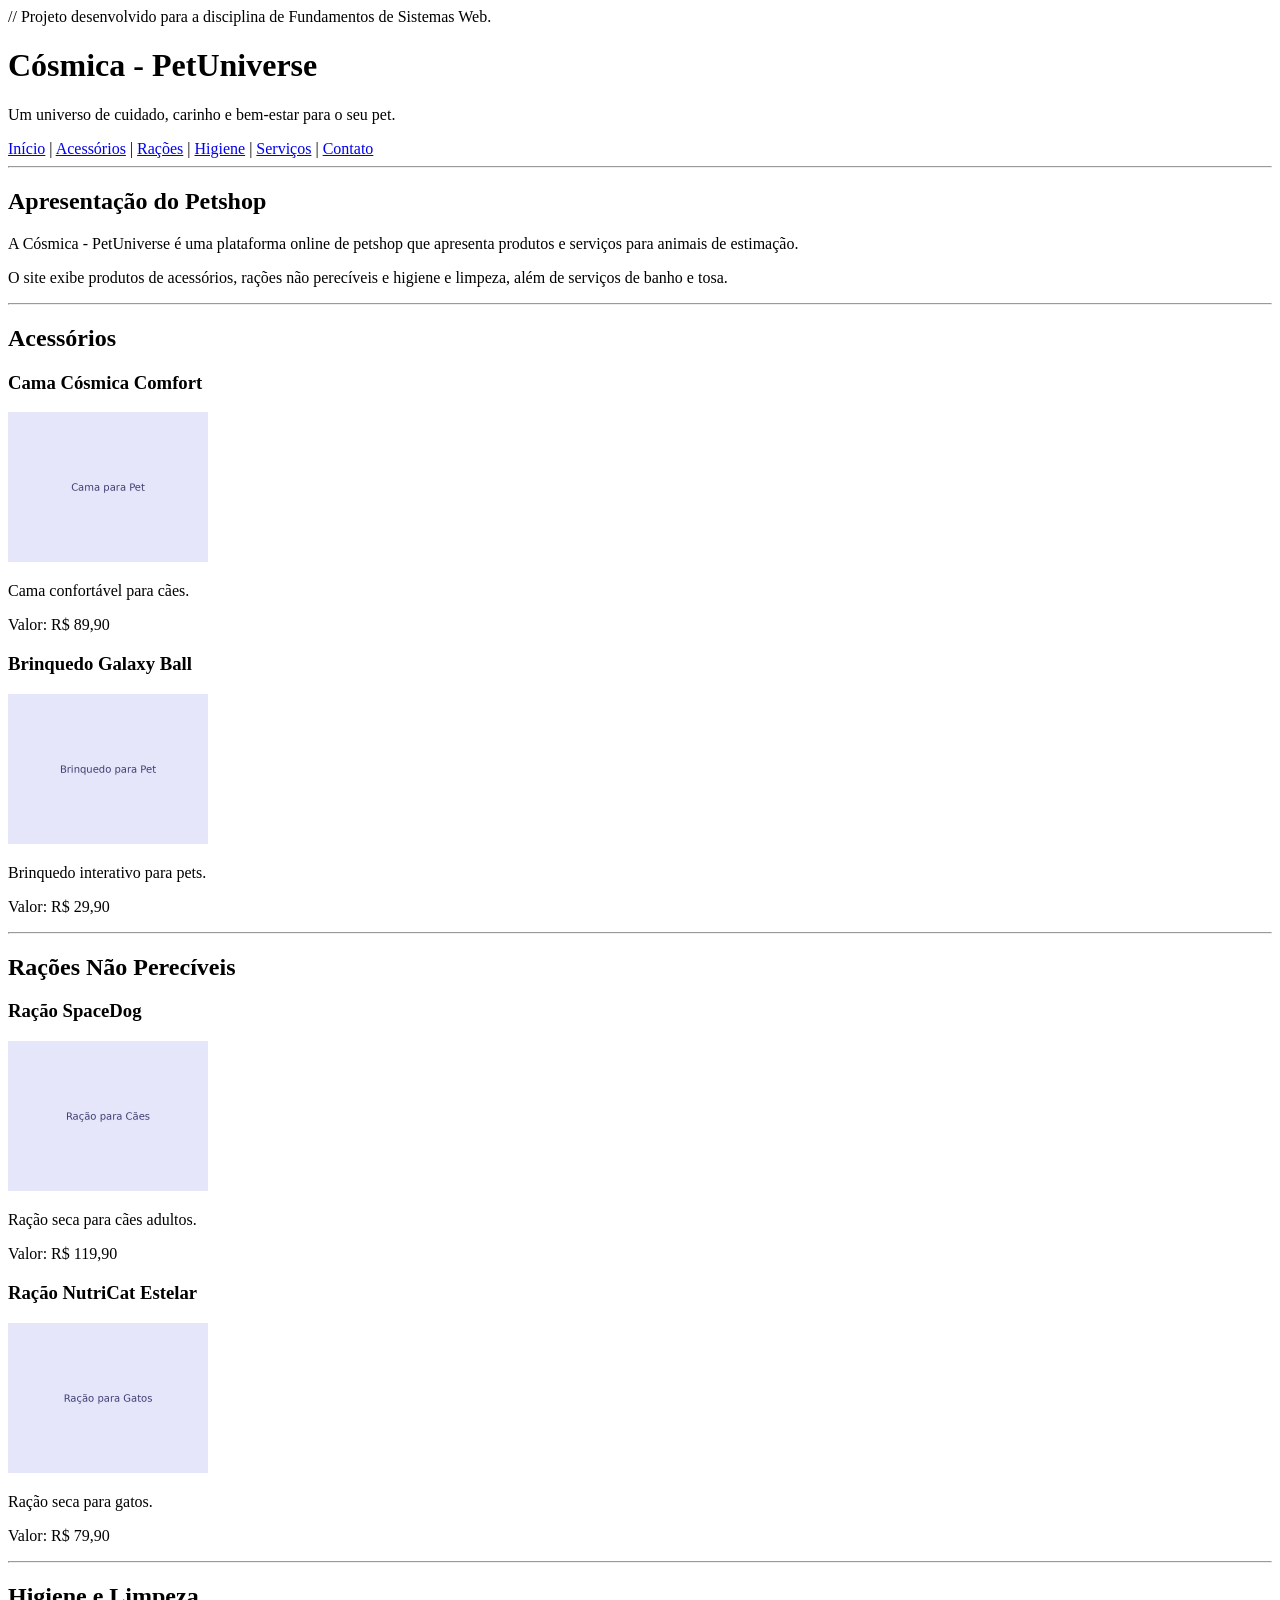
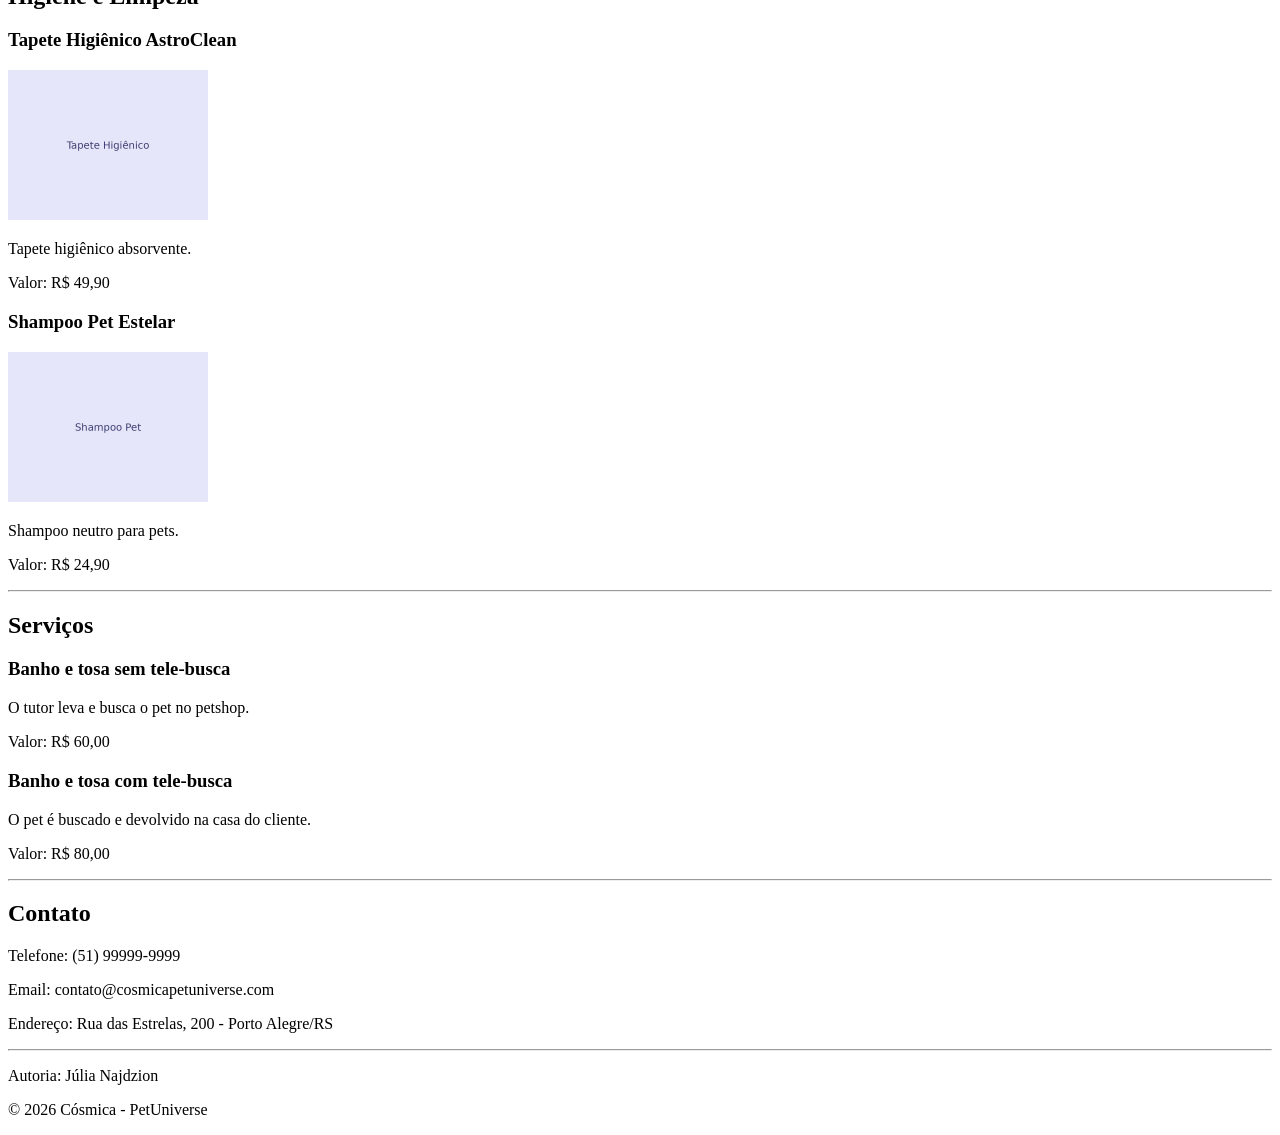
==== index.html @ 55099e14 "Add files via upload" ====
<!DOCTYPE html>
<html lang="pt-BR">
<head>
<meta charset="UTF-8">
<meta name="viewport" content="width=device-width, initial-scale=1.0">
<title>Cósmica - PetUniverse</title>
// Projeto desenvolvido para a disciplina de Fundamentos de Sistemas Web.
</head>
<body>

<header id="inicio">
<h1>Cósmica - PetUniverse</h1>
<p>Um universo de cuidado, carinho e bem-estar para o seu pet.</p>

<nav>
<a href="#inicio">Início</a> |
<a href="#acessorios">Acessórios</a> |
<a href="#racoes">Rações</a> |
<a href="#higiene">Higiene</a> |
<a href="#servicos">Serviços</a> |
<a href="#contato">Contato</a>
</nav>
<hr>
</header>

<main>

<section>
<h2>Apresentação do Petshop</h2>
<p>A Cósmica - PetUniverse é uma plataforma online de petshop que apresenta produtos e serviços para animais de estimação.</p>
<p>O site exibe produtos de acessórios, rações não perecíveis e higiene e limpeza, além de serviços de banho e tosa.</p>
</section>

<hr>

<section id="acessorios">
<h2>Acessórios</h2>

<h3>Cama Cósmica Comfort</h3>
<img src="imagens/cama.jpg" width="200">
<p>Cama confortável para cães.</p>
<p>Valor: R$ 89,90</p>

<h3>Brinquedo Galaxy Ball</h3>
<img src="imagens/brinquedo.jpg" width="200">
<p>Brinquedo interativo para pets.</p>
<p>Valor: R$ 29,90</p>
</section>

<hr>

<section id="racoes">
<h2>Rações Não Perecíveis</h2>

<h3>Ração SpaceDog</h3>
<img src="imagens/racao-cachorro.jpg" width="200">
<p>Ração seca para cães adultos.</p>
<p>Valor: R$ 119,90</p>

<h3>Ração NutriCat Estelar</h3>
<img src="imagens/racao-gato.jpg" width="200">
<p>Ração seca para gatos.</p>
<p>Valor: R$ 79,90</p>
</section>

<hr>

<section id="higiene">
<h2>Higiene e Limpeza</h2>

<h3>Tapete Higiênico AstroClean</h3>
<img src="imagens/tapete.jpg" width="200">
<p>Tapete higiênico absorvente.</p>
<p>Valor: R$ 49,90</p>

<h3>Shampoo Pet Estelar</h3>
<img src="imagens/shampoo.jpg" width="200">
<p>Shampoo neutro para pets.</p>
<p>Valor: R$ 24,90</p>
</section>

<hr>

<section id="servicos">
<h2>Serviços</h2>

<h3>Banho e tosa sem tele-busca</h3>
<p>O tutor leva e busca o pet no petshop.</p>
<p>Valor: R$ 60,00</p>

<h3>Banho e tosa com tele-busca</h3>
<p>O pet é buscado e devolvido na casa do cliente.</p>
<p>Valor: R$ 80,00</p>
</section>

<hr>

<section id="contato">
<h2>Contato</h2>
<p>Telefone: (51) 99999-9999</p>
<p>Email: contato@cosmicapetuniverse.com</p>
<p>Endereço: Rua das Estrelas, 200 - Porto Alegre/RS</p>
</section>

</main>

<footer>
<hr>
<p>Autoria: Júlia Najdzion</p>
<p>&copy; 2026 Cósmica - PetUniverse</p>
</footer>

</body>
</html>
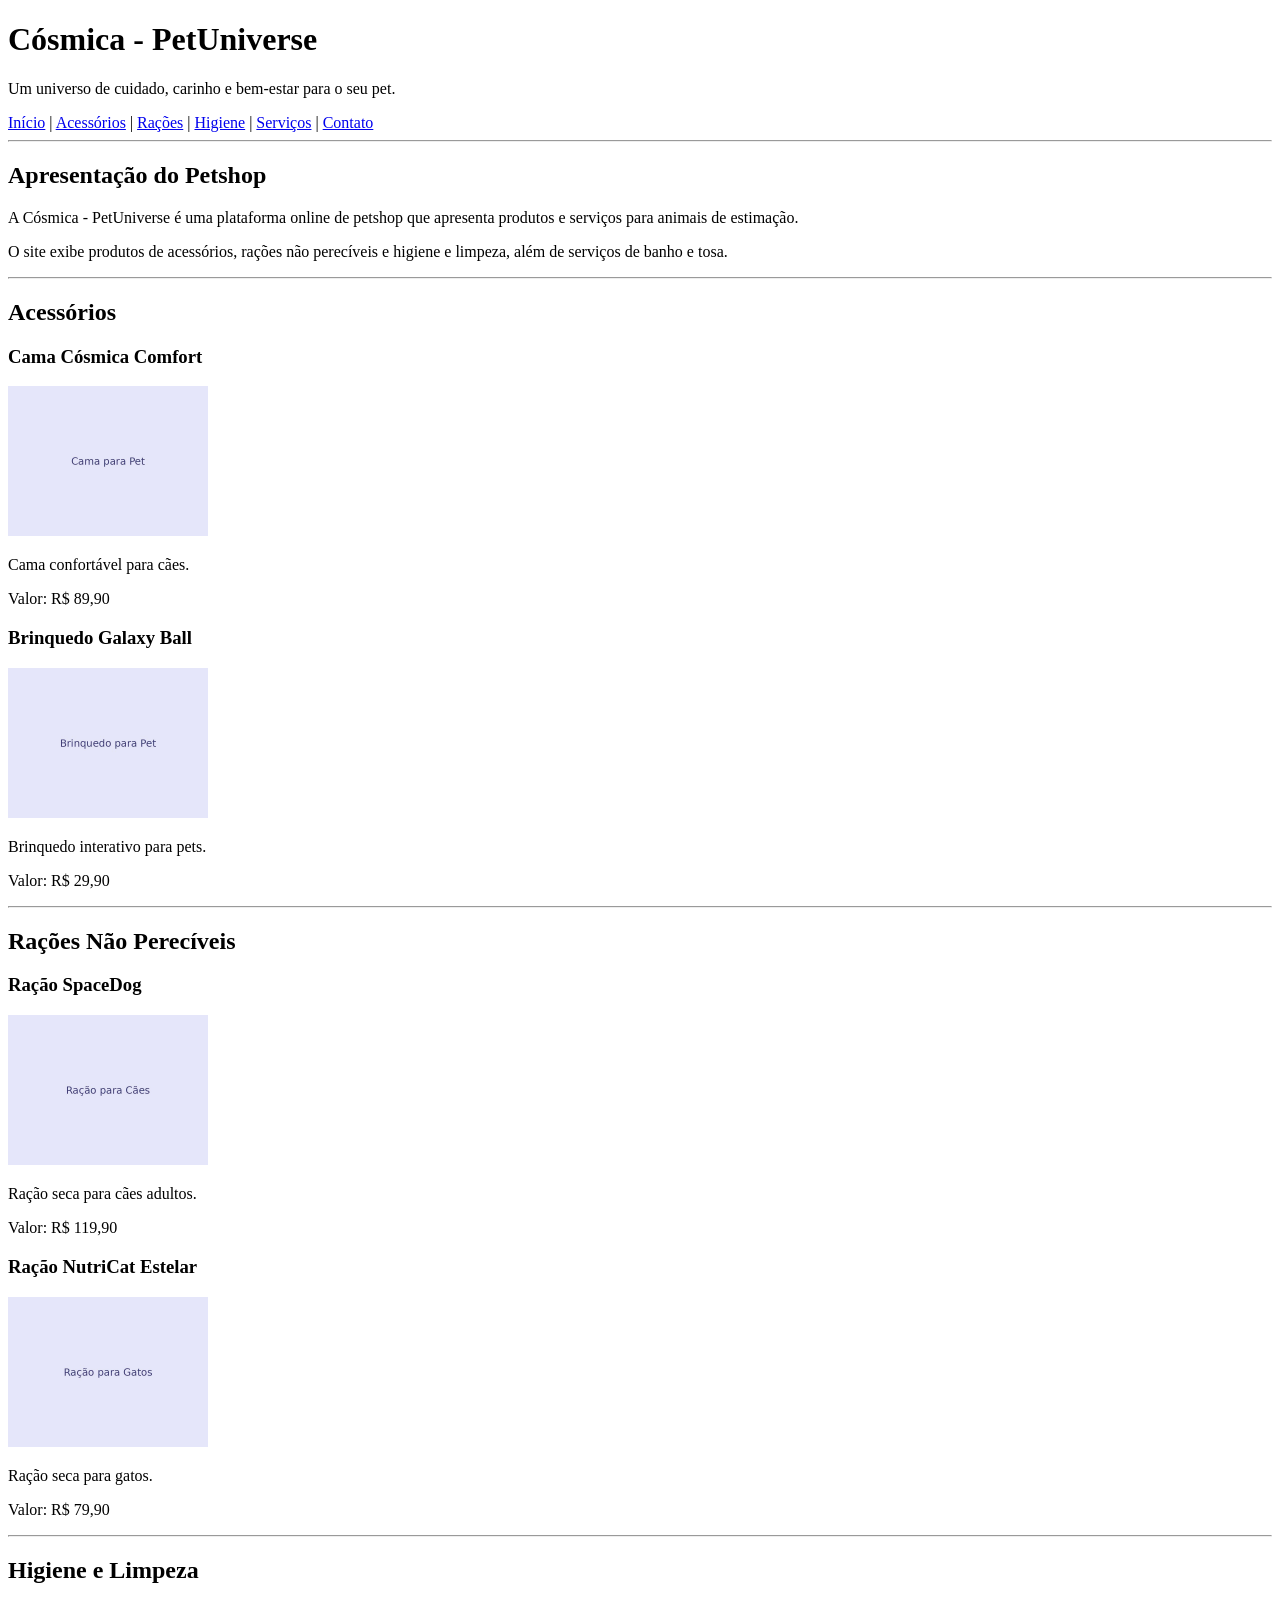
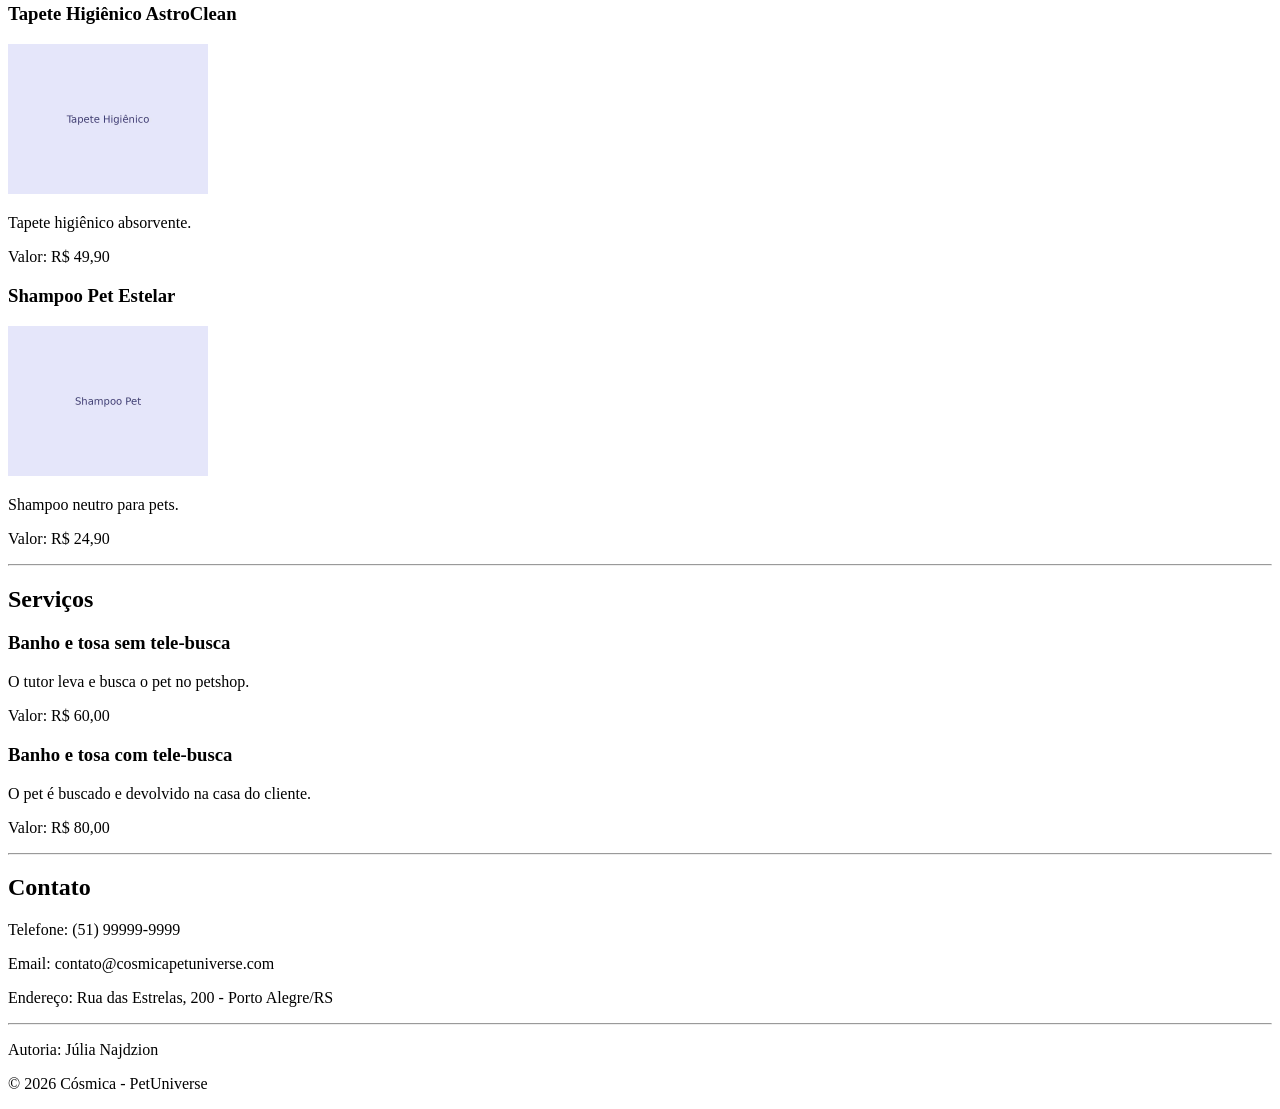
==== commit fd9d4786: "Remove comment from index.html" ====
--- a/index.html
+++ b/index.html
@@ -4,7 +4,6 @@
 <meta charset="UTF-8">
 <meta name="viewport" content="width=device-width, initial-scale=1.0">
 <title>Cósmica - PetUniverse</title>
-// Projeto desenvolvido para a disciplina de Fundamentos de Sistemas Web.
 </head>
 <body>
 
@@ -111,4 +110,4 @@
 </footer>
 
 </body>
-</html>+</html>
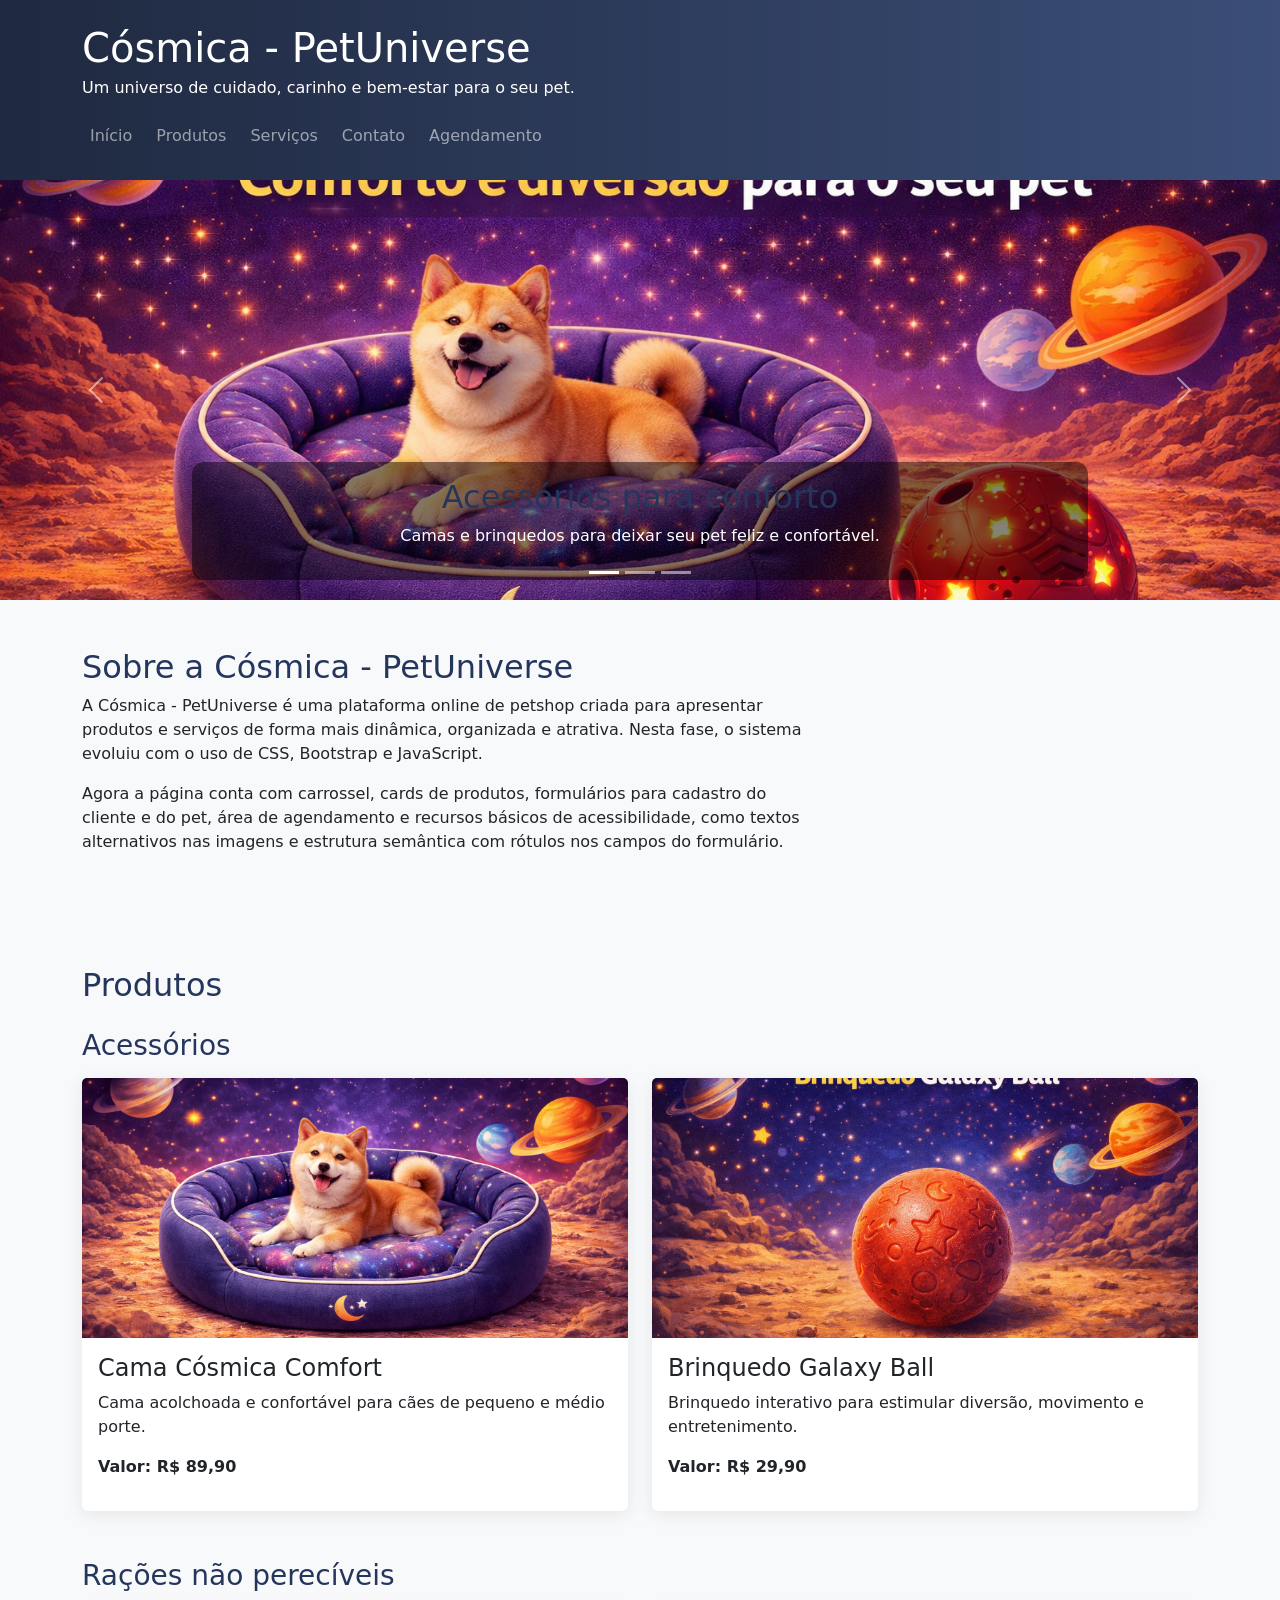
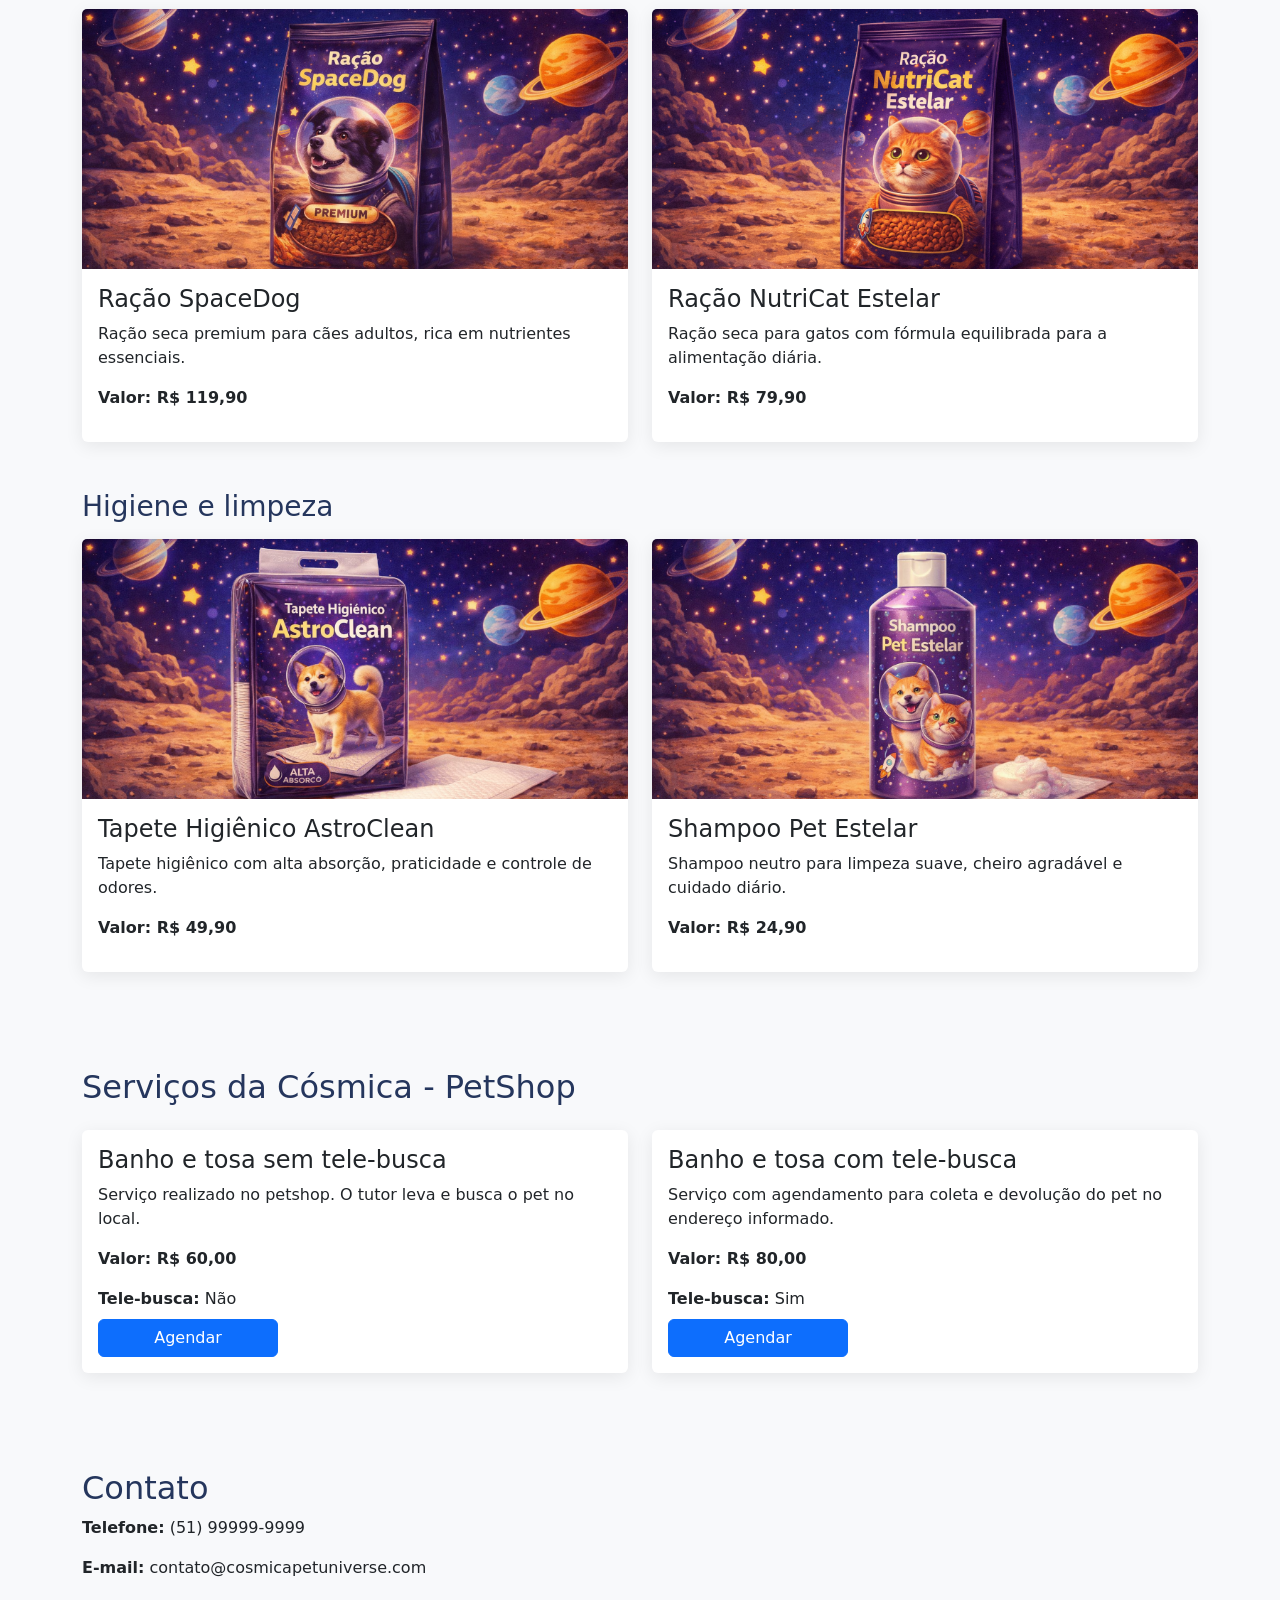
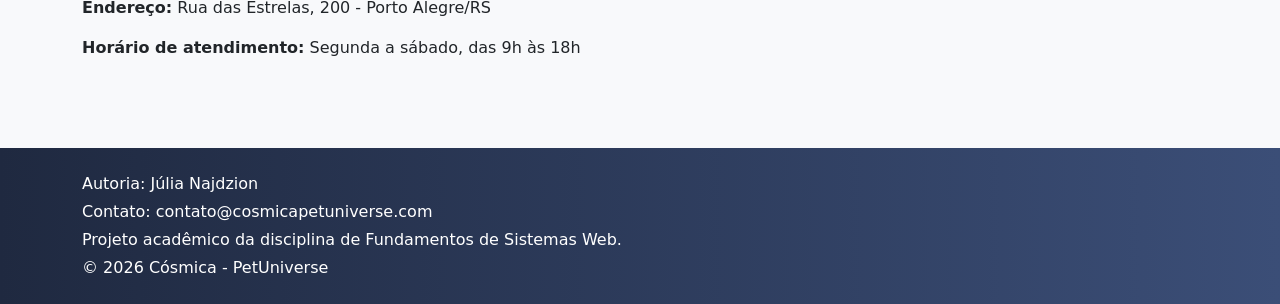
==== commit 2cd81b38: "v2" ====
--- a/index.html
+++ b/index.html
@@ -1,113 +1,236 @@
 <!DOCTYPE html>
 <html lang="pt-BR">
 <head>
-<meta charset="UTF-8">
-<meta name="viewport" content="width=device-width, initial-scale=1.0">
-<title>Cósmica - PetUniverse</title>
+    <meta charset="UTF-8">
+    <meta name="viewport" content="width=device-width, initial-scale=1.0">
+    <title>Cósmica - PetUniverse | Fase 2</title>
+    <!-- Bootstrap CSS -->
+    <link href="https://cdn.jsdelivr.net/npm/bootstrap@5.3.3/dist/css/bootstrap.min.css" rel="stylesheet">
+    <!-- CSS personalizado -->
+    <link rel="stylesheet" href="style.css">
 </head>
 <body>
-
-<header id="inicio">
-<h1>Cósmica - PetUniverse</h1>
-<p>Um universo de cuidado, carinho e bem-estar para o seu pet.</p>
-
-<nav>
-<a href="#inicio">Início</a> |
-<a href="#acessorios">Acessórios</a> |
-<a href="#racoes">Rações</a> |
-<a href="#higiene">Higiene</a> |
-<a href="#servicos">Serviços</a> |
-<a href="#contato">Contato</a>
-</nav>
-<hr>
-</header>
-
-<main>
-
-<section>
-<h2>Apresentação do Petshop</h2>
-<p>A Cósmica - PetUniverse é uma plataforma online de petshop que apresenta produtos e serviços para animais de estimação.</p>
-<p>O site exibe produtos de acessórios, rações não perecíveis e higiene e limpeza, além de serviços de banho e tosa.</p>
-</section>
-
-<hr>
-
-<section id="acessorios">
-<h2>Acessórios</h2>
-
-<h3>Cama Cósmica Comfort</h3>
-<img src="imagens/cama.jpg" width="200">
-<p>Cama confortável para cães.</p>
-<p>Valor: R$ 89,90</p>
-
-<h3>Brinquedo Galaxy Ball</h3>
-<img src="imagens/brinquedo.jpg" width="200">
-<p>Brinquedo interativo para pets.</p>
-<p>Valor: R$ 29,90</p>
-</section>
-
-<hr>
-
-<section id="racoes">
-<h2>Rações Não Perecíveis</h2>
-
-<h3>Ração SpaceDog</h3>
-<img src="imagens/racao-cachorro.jpg" width="200">
-<p>Ração seca para cães adultos.</p>
-<p>Valor: R$ 119,90</p>
-
-<h3>Ração NutriCat Estelar</h3>
-<img src="imagens/racao-gato.jpg" width="200">
-<p>Ração seca para gatos.</p>
-<p>Valor: R$ 79,90</p>
-</section>
-
-<hr>
-
-<section id="higiene">
-<h2>Higiene e Limpeza</h2>
-
-<h3>Tapete Higiênico AstroClean</h3>
-<img src="imagens/tapete.jpg" width="200">
-<p>Tapete higiênico absorvente.</p>
-<p>Valor: R$ 49,90</p>
-
-<h3>Shampoo Pet Estelar</h3>
-<img src="imagens/shampoo.jpg" width="200">
-<p>Shampoo neutro para pets.</p>
-<p>Valor: R$ 24,90</p>
-</section>
-
-<hr>
-
-<section id="servicos">
-<h2>Serviços</h2>
-
-<h3>Banho e tosa sem tele-busca</h3>
-<p>O tutor leva e busca o pet no petshop.</p>
-<p>Valor: R$ 60,00</p>
-
-<h3>Banho e tosa com tele-busca</h3>
-<p>O pet é buscado e devolvido na casa do cliente.</p>
-<p>Valor: R$ 80,00</p>
-</section>
-
-<hr>
-
-<section id="contato">
-<h2>Contato</h2>
-<p>Telefone: (51) 99999-9999</p>
-<p>Email: contato@cosmicapetuniverse.com</p>
-<p>Endereço: Rua das Estrelas, 200 - Porto Alegre/RS</p>
-</section>
-
-</main>
-
-<footer>
-<hr>
-<p>Autoria: Júlia Najdzion</p>
-<p>&copy; 2026 Cósmica - PetUniverse</p>
-</footer>
-
+    <!-- Cabeçalho principal -->
+    <header class="bg-dark text-white">
+        <div class="container py-4">
+            <h1 class="mb-1">Cósmica - PetUniverse</h1>
+            <p class="mb-3">Um universo de cuidado, carinho e bem-estar para o seu pet.</p>
+
+            <nav class="navbar navbar-expand-lg navbar-dark p-0" aria-label="Menu principal">
+                <div class="container-fluid px-0">
+                    <button class="navbar-toggler" type="button" data-bs-toggle="collapse" data-bs-target="#menuPrincipal" aria-controls="menuPrincipal" aria-expanded="false" aria-label="Abrir menu de navegação">
+                        <span class="navbar-toggler-icon"></span>
+                    </button>
+
+                    <div class="collapse navbar-collapse" id="menuPrincipal">
+                        <ul class="navbar-nav gap-lg-2">
+                            <li class="nav-item"><a class="nav-link" href="#inicio">Início</a></li>
+                            <li class="nav-item"><a class="nav-link" href="#produtos">Produtos</a></li>
+                            <li class="nav-item"><a class="nav-link" href="#servicos">Serviços</a></li>
+                            
+                            
+                            <li class="nav-item"><a class="nav-link" href="#contato">Contato</a></li><li class="nav-item"><a class="nav-link" href="agendamento.html">Agendamento</a></li>
+                        </ul>
+                    </div>
+                </div>
+            </nav>
+        </div>
+    </header>
+
+    <main>
+        <!-- Carrossel -->
+        <section id="inicio" aria-label="Destaques da página">
+            <div id="carouselPetshop" class="carousel slide" data-bs-ride="carousel">
+                <div class="carousel-indicators">
+                    <button type="button" data-bs-target="#carouselPetshop" data-bs-slide-to="0" class="active" aria-current="true" aria-label="Slide 1"></button>
+                    <button type="button" data-bs-target="#carouselPetshop" data-bs-slide-to="1" aria-label="Slide 2"></button>
+                    <button type="button" data-bs-target="#carouselPetshop" data-bs-slide-to="2" aria-label="Slide 3"></button>
+                </div>
+
+                <div class="carousel-inner">
+                    <div class="carousel-item active">
+                        <img src="imagens/acessorios.png" class="d-block w-100 imagem-carrossel" alt="Cama acolchoada para pet, representando a categoria de acessórios da loja.">
+                        <div class="carousel-caption d-md-block fundo-legenda">
+                            <h2>Acessórios para conforto</h2>
+                            <p>Camas e brinquedos para deixar seu pet feliz e confortável.</p>
+                        </div>
+                    </div>
+
+                    <div class="carousel-item">
+                        <img src="imagens/racoes.png" class="d-block w-100 imagem-carrossel" alt="Embalagem de ração para cães, representando a categoria de rações não perecíveis.">
+                        <div class="carousel-caption d-md-block fundo-legenda">
+                            <h2>Rações não perecíveis</h2>
+                            <p>Alimentação prática e nutritiva para cães e gatos.</p>
+                        </div>
+                    </div>
+
+                    <div class="carousel-item">
+                        <img src="imagens/higiene.png" class="d-block w-100 imagem-carrossel" alt="Frasco de shampoo pet, representando a categoria de higiene e limpeza.">
+                        <div class="carousel-caption d-md-block fundo-legenda">
+                            <h2>Higiene e cuidado</h2>
+                            <p>Produtos e serviços para o bem-estar do seu pet.</p>
+                        </div>
+                    </div>
+                </div>
+
+                <button class="carousel-control-prev" type="button" data-bs-target="#carouselPetshop" data-bs-slide="prev">
+                    <span class="carousel-control-prev-icon" aria-hidden="true"></span>
+                    <span class="visually-hidden">Anterior</span>
+                </button>
+                <button class="carousel-control-next" type="button" data-bs-target="#carouselPetshop" data-bs-slide="next">
+                    <span class="carousel-control-next-icon" aria-hidden="true"></span>
+                    <span class="visually-hidden">Próximo</span>
+                </button>
+            </div>
+        </section>
+
+        <section class="container py-5">
+            <div class="row g-4 align-items-center">
+                <div class="col-lg-8">
+                    <h2>Sobre a Cósmica - PetUniverse</h2>
+                    <p>
+                        A Cósmica - PetUniverse é uma plataforma online de petshop criada para apresentar produtos
+                        e serviços de forma mais dinâmica, organizada e atrativa. Nesta fase, o sistema evoluiu
+                        com o uso de CSS, Bootstrap e JavaScript.
+                    </p>
+                    <p>
+                        Agora a página conta com carrossel, cards de produtos, formulários para cadastro do cliente
+                        e do pet, área de agendamento e recursos básicos de acessibilidade, como textos alternativos
+                        nas imagens e estrutura semântica com rótulos nos campos do formulário.
+                    </p>
+                </div>
+            </div>
+        </section>
+
+        <!-- Produtos -->
+        <section id="produtos" class="container py-5">
+            <h2 class="mb-4">Produtos</h2>
+
+            <h3 class="mb-3">Acessórios</h3>
+            <div class="row g-4 mb-5">
+                <div class="col-md-6">
+                    <article class="card h-100 sombra-suave">
+                        <img src="imagens/cama.png" class="card-img-top imagem-produto" alt="Cama acolchoada para pet em tons neutros, indicada para descanso de cães e gatos.">
+                        <div class="card-body">
+                            <h4 class="card-title">Cama Cósmica Comfort</h4>
+                            <p class="card-text">Cama acolchoada e confortável para cães de pequeno e médio porte.</p>
+                            <p class="fw-bold">Valor: R$ 89,90</p>
+                        </div>
+                    </article>
+                </div>
+
+                <div class="col-md-6">
+                    <article class="card h-100 sombra-suave">
+                        <img src="imagens/brinquedo.png" class="card-img-top imagem-produto" alt="Bola vermelha para pet, usada como brinquedo interativo para diversão e atividade física.">
+                        <div class="card-body">
+                            <h4 class="card-title">Brinquedo Galaxy Ball</h4>
+                            <p class="card-text">Brinquedo interativo para estimular diversão, movimento e entretenimento.</p>
+                            <p class="fw-bold">Valor: R$ 29,90</p>
+                        </div>
+                    </article>
+                </div>
+            </div>
+
+            <h3 class="mb-3">Rações não perecíveis</h3>
+            <div class="row g-4 mb-5">
+                <div class="col-md-6">
+                    <article class="card h-100 sombra-suave">
+                        <img src="imagens/racao-cachorro.png" class="card-img-top imagem-produto" alt="Embalagem de ração para cães adultos da linha SpaceDog.">
+                        <div class="card-body">
+                            <h4 class="card-title">Ração SpaceDog</h4>
+                            <p class="card-text">Ração seca premium para cães adultos, rica em nutrientes essenciais.</p>
+                            <p class="fw-bold">Valor: R$ 119,90</p>
+                        </div>
+                    </article>
+                </div>
+
+                <div class="col-md-6">
+                    <article class="card h-100 sombra-suave">
+                        <img src="imagens/racao-gato.png" class="card-img-top imagem-produto" alt="Embalagem de ração para gatos da linha NutriCat Estelar.">
+                        <div class="card-body">
+                            <h4 class="card-title">Ração NutriCat Estelar</h4>
+                            <p class="card-text">Ração seca para gatos com fórmula equilibrada para a alimentação diária.</p>
+                            <p class="fw-bold">Valor: R$ 79,90</p>
+                        </div>
+                    </article>
+                </div>
+            </div>
+
+            <h3 class="mb-3">Higiene e limpeza</h3>
+            <div class="row g-4">
+                <div class="col-md-6">
+                    <article class="card h-100 sombra-suave">
+                        <img src="imagens/tapete.png" class="card-img-top imagem-produto" alt="Tapete higiênico branco para pets, usado para absorção e controle de odores.">
+                        <div class="card-body">
+                            <h4 class="card-title">Tapete Higiênico AstroClean</h4>
+                            <p class="card-text">Tapete higiênico com alta absorção, praticidade e controle de odores.</p>
+                            <p class="fw-bold">Valor: R$ 49,90</p>
+                        </div>
+                    </article>
+                </div>
+
+                <div class="col-md-6">
+                    <article class="card h-100 sombra-suave">
+                        <img src="imagens/shampoo.png" class="card-img-top imagem-produto" alt="Frasco de shampoo pet azul claro para limpeza suave e segura dos pelos.">
+                        <div class="card-body">
+                            <h4 class="card-title">Shampoo Pet Estelar</h4>
+                            <p class="card-text">Shampoo neutro para limpeza suave, cheiro agradável e cuidado diário.</p>
+                            <p class="fw-bold">Valor: R$ 24,90</p>
+                        </div>
+                    </article>
+                </div>
+            </div>
+        </section>
+
+        <!-- Serviços -->
+        <section id="servicos" class="container py-5">
+            <h2 class="mb-4">Serviços da Cósmica - PetShop</h2>
+            <div class="row g-4">
+                <div class="col-md-6">
+                    <article class="card h-100 sombra-suave">
+                        <div class="card-body">
+                            <h3 class="h4">Banho e tosa sem tele-busca</h3>
+                            <p>Serviço realizado no petshop. O tutor leva e busca o pet no local.</p>
+                            <p class="fw-bold">Valor: R$ 60,00</p>
+                            <p class="mb-0"><strong>Tele-busca:</strong> Não</p><a href="agendamento.html" class="btn btn-primary mt-2">Agendar</a>
+                        </div>
+                    </article>
+                </div>
+
+                <div class="col-md-6">
+                    <article class="card h-100 sombra-suave">
+                        <div class="card-body">
+                            <h3 class="h4">Banho e tosa com tele-busca</h3>
+                            <p>Serviço com agendamento para coleta e devolução do pet no endereço informado.</p>
+                            <p class="fw-bold">Valor: R$ 80,00</p>
+                            <p class="mb-0"><strong>Tele-busca:</strong> Sim</p><a href="agendamento.html" class="btn btn-primary mt-2">Agendar</a>
+                        </div>
+                    </article>
+                </div>
+            </div>
+        </section>
+
+        <section id="contato" class="container py-5">
+            <h2>Contato</h2>
+            <p><strong>Telefone:</strong> (51) 99999-9999</p>
+            <p><strong>E-mail:</strong> contato@cosmicapetuniverse.com</p>
+            <p><strong>Endereço:</strong> Rua das Estrelas, 200 - Porto Alegre/RS</p>
+            <p><strong>Horário de atendimento:</strong> Segunda a sábado, das 9h às 18h</p>
+        </section>
+    </main>
+
+    <footer class="bg-dark text-white mt-4">
+        <div class="container py-4">
+            <p class="mb-1">Autoria: Júlia Najdzion</p>
+            <p class="mb-1">Contato: contato@cosmicapetuniverse.com</p>
+            <p class="mb-1">Projeto acadêmico da disciplina de Fundamentos de Sistemas Web.</p>
+            <p class="mb-0">&copy; <span id="anoAtual">2026</span> Cósmica - PetUniverse</p>
+        </div>
+    </footer>
+
+    <!-- Bootstrap JS -->
+    <script src="https://cdn.jsdelivr.net/npm/bootstrap@5.3.3/dist/js/bootstrap.bundle.min.js"></script>
+    <!-- JS personalizado -->
+    <script src="script.js"></script>
 </body>
 </html>
--- a/style.css
+++ b/style.css
@@ -0,0 +1,84 @@
+/* Arquivo CSS da fase 2 otimizada */
+/* Objetivo: melhorar experiência do usuário, legibilidade e feedback visual. */
+
+body {
+    background-color: #f8f9fb;
+}
+
+header,
+footer {
+    background: linear-gradient(90deg, #1f2940, #3b4e77);
+}
+
+.imagem-carrossel {
+    height: 420px;
+    object-fit: cover;
+}
+
+.fundo-legenda {
+    background-color: rgba(0, 0, 0, 0.48);
+    border-radius: 12px;
+    padding: 1rem;
+}
+
+.imagem-produto {
+    height: 260px;
+    object-fit: cover;
+}
+
+.sombra-suave {
+    box-shadow: 0 4px 18px rgba(0, 0, 0, 0.08);
+    border: none;
+}
+
+section {
+    scroll-margin-top: 90px;
+}
+
+form {
+    background-color: #ffffff;
+    padding: 1.5rem;
+    border-radius: 16px;
+    box-shadow: 0 4px 18px rgba(0, 0, 0, 0.06);
+}
+
+legend {
+    font-size: 1.15rem;
+    font-weight: 700;
+}
+
+h2, h3, h4 {
+    color: #25365d;
+}
+
+.btn-primary,
+.btn-success {
+    min-width: 180px;
+}
+
+.btn-loading {
+    opacity: 0.8;
+    pointer-events: none;
+}
+
+.campo-erro {
+    border: 2px solid #dc3545 !important;
+}
+
+.campo-sucesso {
+    border: 2px solid #198754 !important;
+}
+
+.texto-ajuda {
+    font-size: 0.95rem;
+}
+
+@media (max-width: 768px) {
+    .imagem-carrossel {
+        height: 260px;
+    }
+
+    .imagem-produto {
+        height: 220px;
+    }
+}
